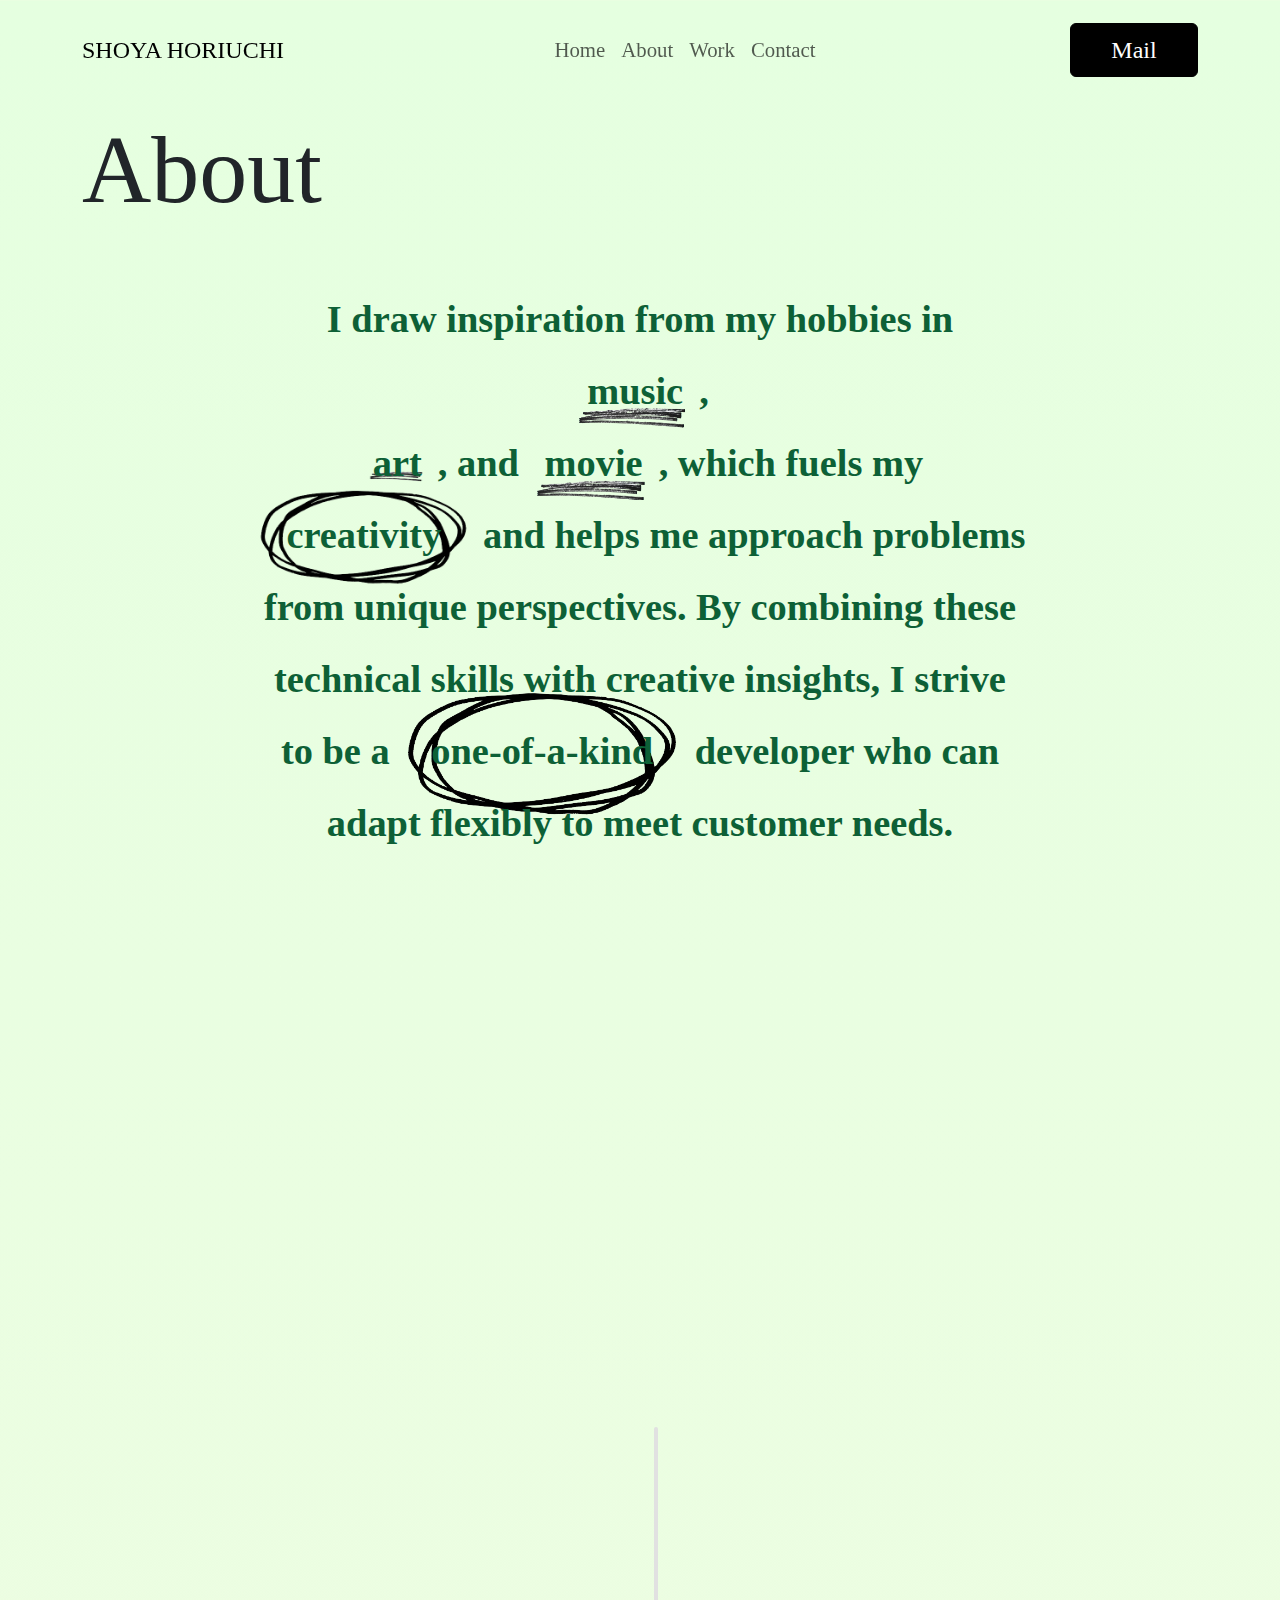
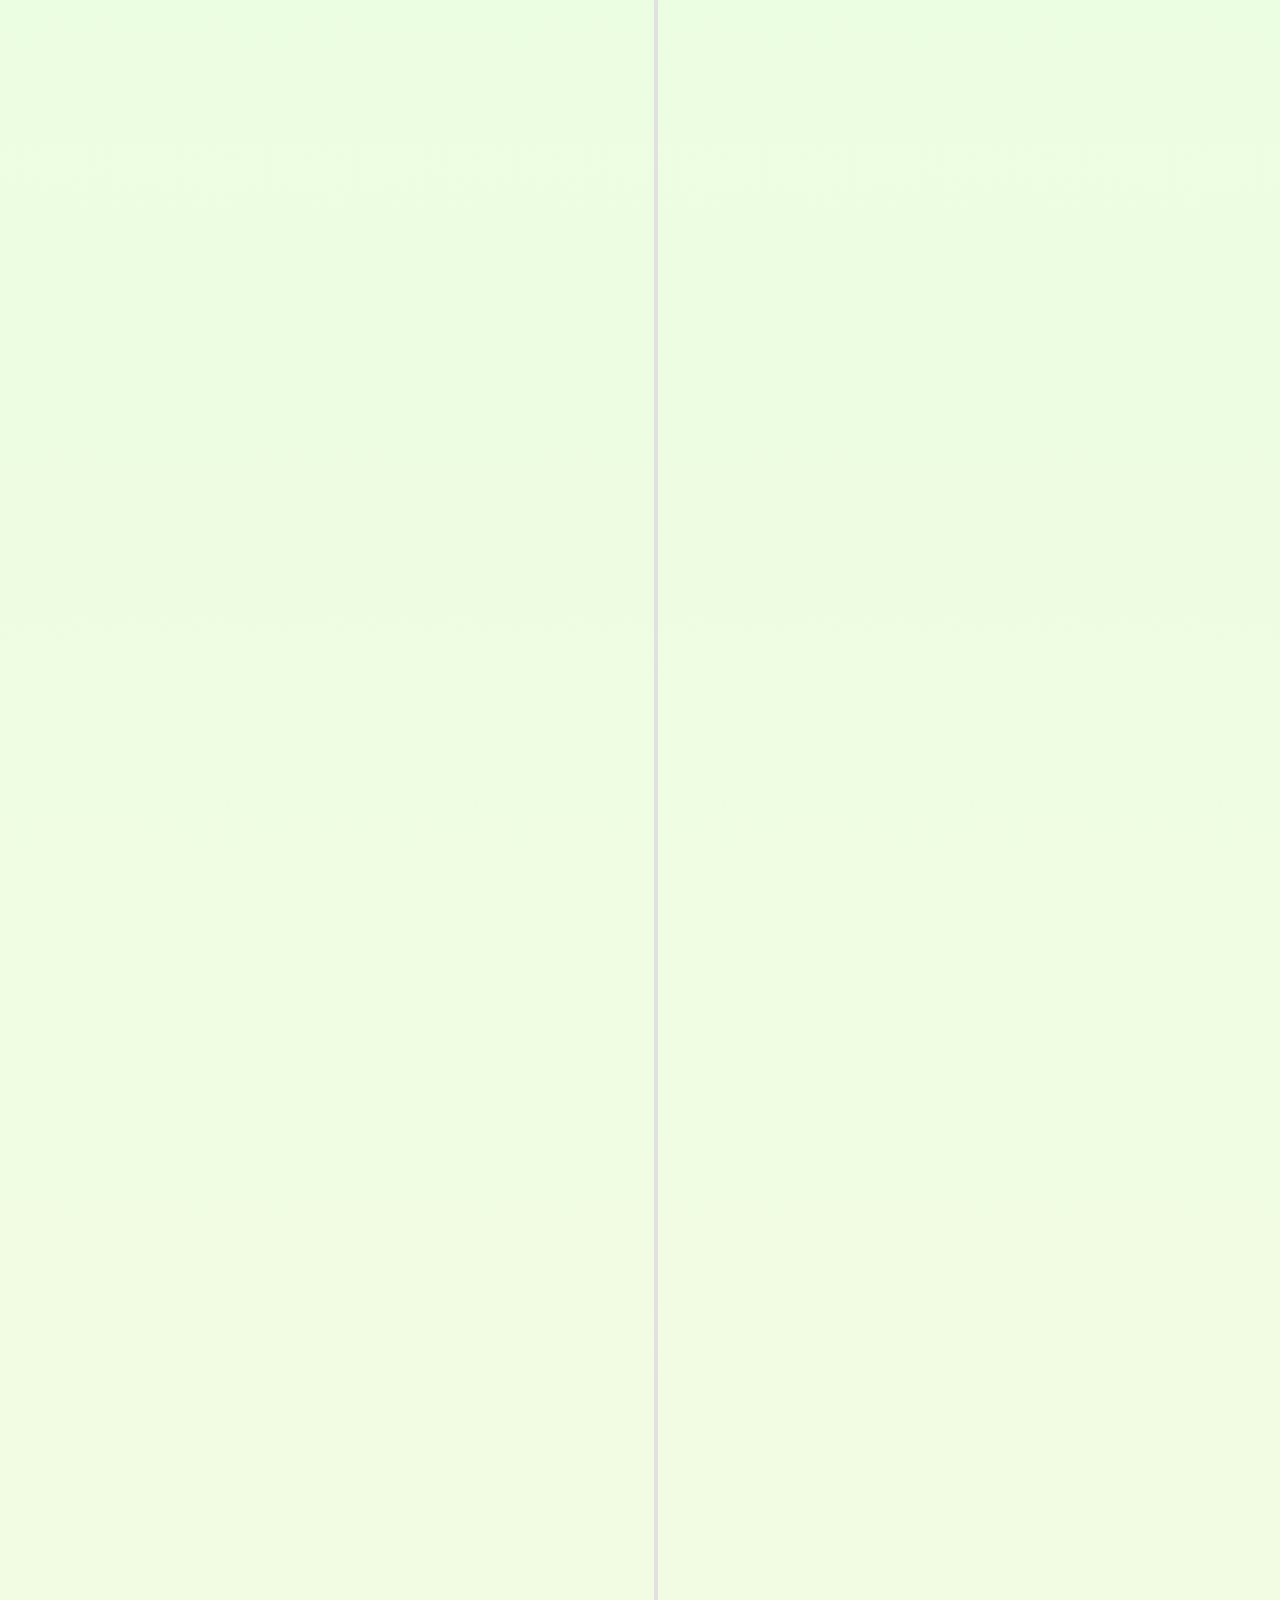
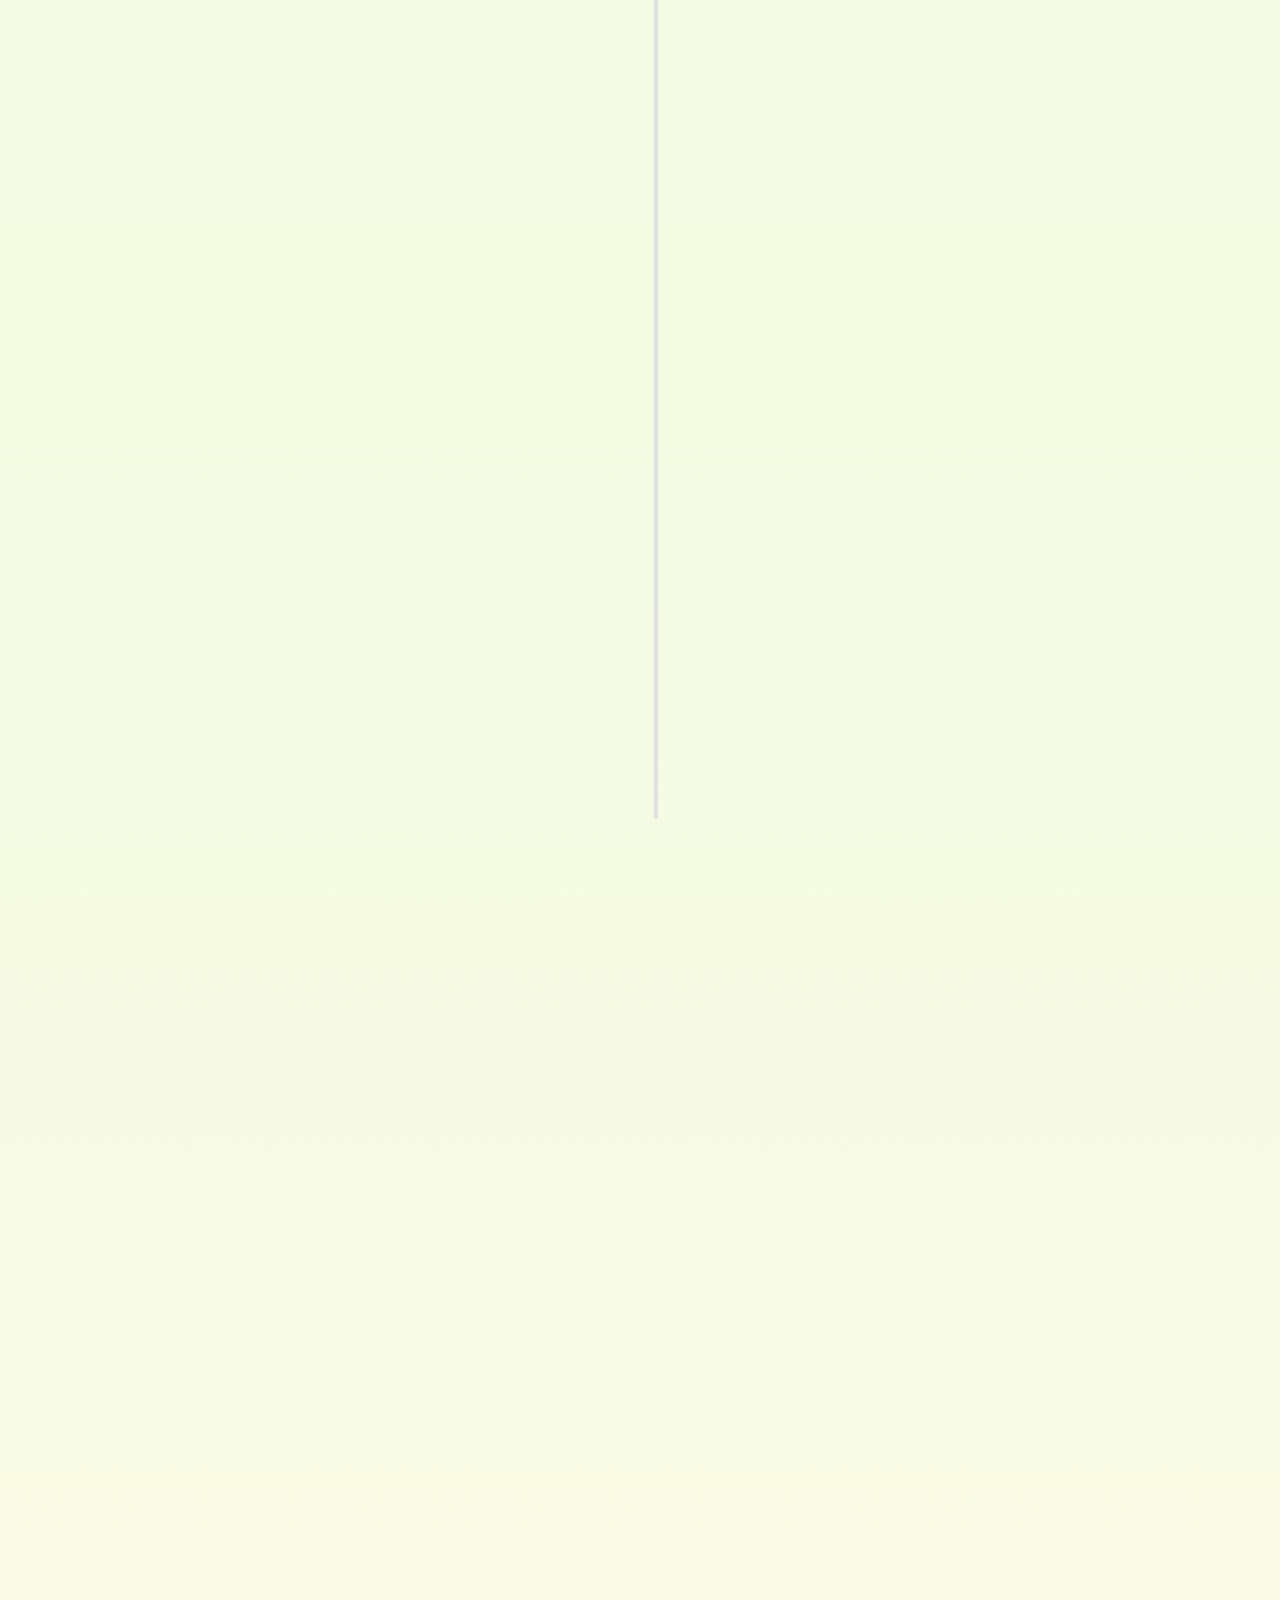
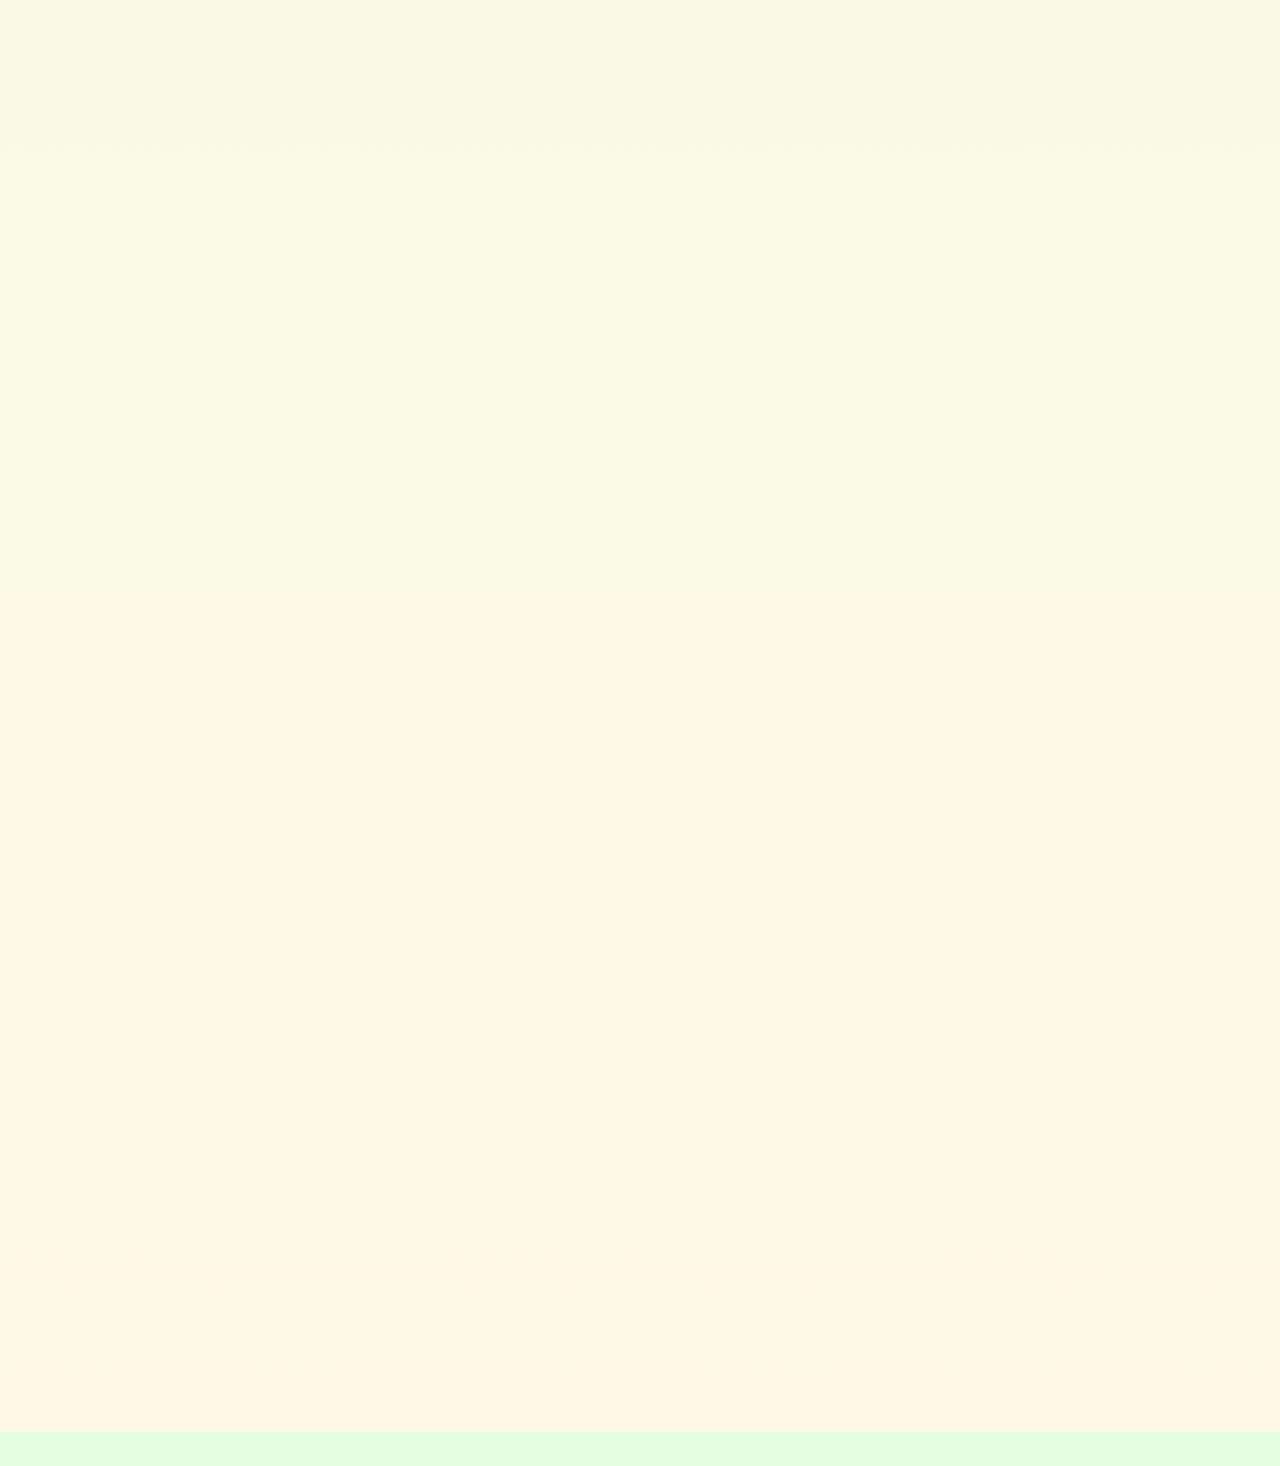
==== pages/about.html @ 27efeccb "Initial Commit" ====
<!DOCTYPE html>
<html lang="en">
  <head>
    <meta charset="UTF-8" />
    <meta
      name="viewport"
      content="width=device-width, initial-scale=1, shrink-to-fit=no"
    />
    <title>About Me - Portfolio</title>
    <!-- Bootstrap CSS -->
    <link
      rel="stylesheet"
      href="https://cdn.jsdelivr.net/npm/bootstrap@5.3.2/dist/css/bootstrap.min.css"
    />
    <link rel="stylesheet" href="../css/about.css" />
  </head>
  <body>
    <header id="header" class="header transparent">
      <nav class="navbar navbar-expand-sm navbar-light">
        <div class="container">
          <a
            class="navbar-brand myname download-btn"
            href="./Assets/RESUME_WEBDEV.pdf"
            download="CV.pdf"
            >SHOYA HORIUCHI</a
          >
          <button
            class="navbar-toggler"
            type="button"
            data-bs-toggle="collapse"
            data-bs-target="#navbarNav"
            aria-controls="navbarNav"
            aria-expanded="false"
            aria-label="Toggle navigation"
          >
            <span class="navbar-toggler-icon"></span>
          </button>
          <div
            class="collapse navbar-collapse justify-content-end text-center"
            id="navbarNav"
          >
            <ul class="navbar-nav mx-auto">
              <li class="nav-item">
                <a class="nav-link" href="../index.html">Home</a>
              </li>
              <li class="nav-item">
                <a class="nav-link" href="#">About</a>
              </li>
              <li class="nav-item">
                <a class="nav-link" href="./work.html">Work</a>
              </li>
              <li class="nav-item">
                <a class="nav-link" href="./contact.html">Contact</a>
              </li>
            </ul>
            <div>
              <a
                href="mailto:diegoshoya2017@gmail.com"
                class="btn btn-outline-dark btn-mail"
                >Mail</a
              >
            </div>
          </div>
        </div>
      </nav>
    </header>

    <main>
      <section class="section1">
        <div class="container">
          <h1 class="align-items-start about-title slide-in-element">About</h1>
          <div class="bio">
            <div class="container">
              <div class="row">
                <div class="col-md-10 offset-md-1">
                  <div
                    class="highlight-text slide-in-element text-center text-sm"
                  >
                    I draw inspiration from my hobbies in
                    <span class="underline5">music</span>,<br />
                    <span class="underline3">art</span>, and
                    <span class="underline5">movie</span>, which fuels my
                    <span class="highlight-circle">creativity</span> and helps
                    me approach problems from unique perspectives. By combining
                    these technical skills with creative insights, I strive to
                    be a
                    <span class="highlight-circle">one-of-a-kind</span>
                    developer who can adapt flexibly to meet customer needs.
                  </div>
                </div>
              </div>
            </div>
          </div>
          <div
            class="profile-img mx-auto d-md-flex align-items-end slide-in-element"
          >
            <img src="../Assets/myphoto.png" alt="Profile Picture" />
            <div class="skill-container">
              <svg
                xmlns="http://www.w3.org/2000/svg"
                viewBox="0 0 384 512"
                width="120"
                height="120"
              >
                <path
                  d="M0 32l34.9 395.8L191.5 480l157.6-52.2L384 32H0zm308.2 127.9H124.4l4.1 49.4h175.6l-13.6 148.4-97.9 27v.3h-1.1l-98.7-27.3-6-75.8h47.7L138 320l53.5 14.5 53.7-14.5 6-62.2H84.3L71.5 112.2h241.1l-4.4 47.7z"
                />
              </svg>
              <svg
                xmlns="http://www.w3.org/2000/svg"
                viewBox="0 0 384 512"
                width="120"
                height="120"
              >
                <path
                  d="M0 32l34.9 395.8L192 480l157.1-52.2L384 32H0zm313.1 80l-4.8 47.3L193 208.6l-.3 .1h111.5l-12.8 146.6-98.2 28.7-98.8-29.2-6.4-73.9h48.9l3.2 38.3 52.6 13.3 54.7-15.4 3.7-61.6-166.3-.5v-.1l-.2 .1-3.6-46.3L193.1 162l6.5-2.7H76.7L70.9 112h242.2z"
                />
              </svg>
              <svg
                xmlns="http://www.w3.org/2000/svg"
                viewBox="0 0 448 512"
                width="120"
                height="120"
              >
                <path
                  d="M0 32v448h448V32H0zm243.8 349.4c0 43.6-25.6 63.5-62.9 63.5-33.7 0-53.2-17.4-63.2-38.5l34.3-20.7c6.6 11.7 12.6 21.6 27.1 21.6 13.8 0 22.6-5.4 22.6-26.5V237.7h42.1v143.7zm99.6 63.5c-39.1 0-64.4-18.6-76.7-43l34.3-19.8c9 14.7 20.8 25.6 41.5 25.6 17.4 0 28.6-8.7 28.6-20.8 0-14.4-11.4-19.5-30.7-28l-10.5-4.5c-30.4-12.9-50.5-29.2-50.5-63.5 0-31.6 24.1-55.6 61.6-55.6 26.8 0 46 9.3 59.8 33.7L368 290c-7.2-12.9-15-18-27.1-18-12.3 0-20.1 7.8-20.1 18 0 12.6 7.8 17.7 25.9 25.6l10.5 4.5c35.8 15.3 55.9 31 55.9 66.2 0 37.8-29.8 58.6-69.7 58.6z"
                />
              </svg>
              <svg
                xmlns="http://www.w3.org/2000/svg"
                viewBox="0 0 640 512"
                width="120"
                height="120"
              >
                <path
                  d="M320 104.5c171.4 0 303.2 72.2 303.2 151.5S491.3 407.5 320 407.5c-171.4 0-303.2-72.2-303.2-151.5S148.7 104.5 320 104.5m0-16.8C143.3 87.7 0 163 0 256s143.3 168.3 320 168.3S640 349 640 256 496.7 87.7 320 87.7zM218.2 242.5c-7.9 40.5-35.8 36.3-70.1 36.3l13.7-70.6c38 0 63.8-4.1 56.4 34.3zM97.4 350.3h36.7l8.7-44.8c41.1 0 66.6 3 90.2-19.1 26.1-24 32.9-66.7 14.3-88.1-9.7-11.2-25.3-16.7-46.5-16.7h-70.7L97.4 350.3zm185.7-213.6h36.5l-8.7 44.8c31.5 0 60.7-2.3 74.8 10.7 14.8 13.6 7.7 31-8.3 113.1h-37c15.4-79.4 18.3-86 12.7-92-5.4-5.8-17.7-4.6-47.4-4.6l-18.8 96.6h-36.5l32.7-168.6zM505 242.5c-8 41.1-36.7 36.3-70.1 36.3l13.7-70.6c38.2 0 63.8-4.1 56.4 34.3zM384.2 350.3H421l8.7-44.8c43.2 0 67.1 2.5 90.2-19.1 26.1-24 32.9-66.7 14.3-88.1-9.7-11.2-25.3-16.7-46.5-16.7H417l-32.8 168.7z"
                />
              </svg>
              <svg
                xmlns="http://www.w3.org/2000/svg"
                viewBox="0 0 448 512"
                width="120"
                height="120"
              >
                <path
                  d="M439.8 200.5c-7.7-30.9-22.3-54.2-53.4-54.2h-40.1v47.4c0 36.8-31.2 67.8-66.8 67.8H172.7c-29.2 0-53.4 25-53.4 54.3v101.8c0 29 25.2 46 53.4 54.3 33.8 9.9 66.3 11.7 106.8 0 26.9-7.8 53.4-23.5 53.4-54.3v-40.7H226.2v-13.6h160.2c31.1 0 42.6-21.7 53.4-54.2 11.2-33.5 10.7-65.7 0-108.6zM286.2 404c11.1 0 20.1 9.1 20.1 20.3 0 11.3-9 20.4-20.1 20.4-11 0-20.1-9.2-20.1-20.4 .1-11.3 9.1-20.3 20.1-20.3zM167.8 248.1h106.8c29.7 0 53.4-24.5 53.4-54.3V91.9c0-29-24.4-50.7-53.4-55.6-35.8-5.9-74.7-5.6-106.8 .1-45.2 8-53.4 24.7-53.4 55.6v40.7h106.9v13.6h-147c-31.1 0-58.3 18.7-66.8 54.2-9.8 40.7-10.2 66.1 0 108.6 7.6 31.6 25.7 54.2 56.8 54.2H101v-48.8c0-35.3 30.5-66.4 66.8-66.4zm-6.7-142.6c-11.1 0-20.1-9.1-20.1-20.3 .1-11.3 9-20.4 20.1-20.4 11 0 20.1 9.2 20.1 20.4s-9 20.3-20.1 20.3z"
                />
              </svg>
              <svg
                xmlns="http://www.w3.org/2000/svg"
                viewBox="0 0 512 512"
                width="120"
                height="120"
              >
                <path
                  d="M418.2 177.2c-5.4-1.8-10.8-3.5-16.2-5.1 .9-3.7 1.7-7.4 2.5-11.1 12.3-59.6 4.2-107.5-23.1-123.3-26.3-15.1-69.2 .6-112.6 38.4-4.3 3.7-8.5 7.6-12.5 11.5-2.7-2.6-5.5-5.2-8.3-7.7-45.5-40.4-91.1-57.4-118.4-41.5-26.2 15.2-34 60.3-23 116.7 1.1 5.6 2.3 11.1 3.7 16.7-6.4 1.8-12.7 3.8-18.6 5.9C38.3 196.2 0 225.4 0 255.6c0 31.2 40.8 62.5 96.3 81.5 4.5 1.5 9 3 13.6 4.3-1.5 6-2.8 11.9-4 18-10.5 55.5-2.3 99.5 23.9 114.6 27 15.6 72.4-.4 116.6-39.1 3.5-3.1 7-6.3 10.5-9.7 4.4 4.3 9 8.4 13.6 12.4 42.8 36.8 85.1 51.7 111.2 36.6 27-15.6 35.8-62.9 24.4-120.5-.9-4.4-1.9-8.9-3-13.5 3.2-.9 6.3-1.9 9.4-2.9 57.7-19.1 99.5-50 99.5-81.7 0-30.3-39.4-59.7-93.8-78.4zM282.9 92.3c37.2-32.4 71.9-45.1 87.7-36 16.9 9.7 23.4 48.9 12.8 100.4-.7 3.4-1.4 6.7-2.3 10-22.2-5-44.7-8.6-67.3-10.6-13-18.6-27.2-36.4-42.6-53.1 3.9-3.7 7.7-7.2 11.7-10.7zM167.2 307.5c5.1 8.7 10.3 17.4 15.8 25.9-15.6-1.7-31.1-4.2-46.4-7.5 4.4-14.4 9.9-29.3 16.3-44.5 4.6 8.8 9.3 17.5 14.3 26.1zm-30.3-120.3c14.4-3.2 29.7-5.8 45.6-7.8-5.3 8.3-10.5 16.8-15.4 25.4-4.9 8.5-9.7 17.2-14.2 26-6.3-14.9-11.6-29.5-16-43.6zm27.4 68.9c6.6-13.8 13.8-27.3 21.4-40.6s15.8-26.2 24.4-38.9c15-1.1 30.3-1.7 45.9-1.7s31 .6 45.9 1.7c8.5 12.6 16.6 25.5 24.3 38.7s14.9 26.7 21.7 40.4c-6.7 13.8-13.9 27.4-21.6 40.8-7.6 13.3-15.7 26.2-24.2 39-14.9 1.1-30.4 1.6-46.1 1.6s-30.9-.5-45.6-1.4c-8.7-12.7-16.9-25.7-24.6-39s-14.8-26.8-21.5-40.6zm180.6 51.2c5.1-8.8 9.9-17.7 14.6-26.7 6.4 14.5 12 29.2 16.9 44.3-15.5 3.5-31.2 6.2-47 8 5.4-8.4 10.5-17 15.5-25.6zm14.4-76.5c-4.7-8.8-9.5-17.6-14.5-26.2-4.9-8.5-10-16.9-15.3-25.2 16.1 2 31.5 4.7 45.9 8-4.6 14.8-10 29.2-16.1 43.4zM256.2 118.3c10.5 11.4 20.4 23.4 29.6 35.8-19.8-.9-39.7-.9-59.5 0 9.8-12.9 19.9-24.9 29.9-35.8zM140.2 57c16.8-9.8 54.1 4.2 93.4 39 2.5 2.2 5 4.6 7.6 7-15.5 16.7-29.8 34.5-42.9 53.1-22.6 2-45 5.5-67.2 10.4-1.3-5.1-2.4-10.3-3.5-15.5-9.4-48.4-3.2-84.9 12.6-94zm-24.5 263.6c-4.2-1.2-8.3-2.5-12.4-3.9-21.3-6.7-45.5-17.3-63-31.2-10.1-7-16.9-17.8-18.8-29.9 0-18.3 31.6-41.7 77.2-57.6 5.7-2 11.5-3.8 17.3-5.5 6.8 21.7 15 43 24.5 63.6-9.6 20.9-17.9 42.5-24.8 64.5zm116.6 98c-16.5 15.1-35.6 27.1-56.4 35.3-11.1 5.3-23.9 5.8-35.3 1.3-15.9-9.2-22.5-44.5-13.5-92 1.1-5.6 2.3-11.2 3.7-16.7 22.4 4.8 45 8.1 67.9 9.8 13.2 18.7 27.7 36.6 43.2 53.4-3.2 3.1-6.4 6.1-9.6 8.9zm24.5-24.3c-10.2-11-20.4-23.2-30.3-36.3 9.6 .4 19.5 .6 29.5 .6 10.3 0 20.4-.2 30.4-.7-9.2 12.7-19.1 24.8-29.6 36.4zm130.7 30c-.9 12.2-6.9 23.6-16.5 31.3-15.9 9.2-49.8-2.8-86.4-34.2-4.2-3.6-8.4-7.5-12.7-11.5 15.3-16.9 29.4-34.8 42.2-53.6 22.9-1.9 45.7-5.4 68.2-10.5 1 4.1 1.9 8.2 2.7 12.2 4.9 21.6 5.7 44.1 2.5 66.3zm18.2-107.5c-2.8 .9-5.6 1.8-8.5 2.6-7-21.8-15.6-43.1-25.5-63.8 9.6-20.4 17.7-41.4 24.5-62.9 5.2 1.5 10.2 3.1 15 4.7 46.6 16 79.3 39.8 79.3 58 0 19.6-34.9 44.9-84.8 61.4zm-149.7-15c25.3 0 45.8-20.5 45.8-45.8s-20.5-45.8-45.8-45.8c-25.3 0-45.8 20.5-45.8 45.8s20.5 45.8 45.8 45.8z"
                />
              </svg>
              <svg
                xmlns="http://www.w3.org/2000/svg"
                viewBox="0 0 448 512"
                width="120"
                height="120"
              >
                <path
                  d="M448 156.1c0-4.5-.1-9-.2-13.5a196.3 196.3 0 0 0 -2.6-29.4 99.6 99.6 0 0 0 -9.2-28A94.1 94.1 0 0 0 394.8 44a99.2 99.2 0 0 0 -28-9.2 195 195 0 0 0 -29.4-2.6c-4.5-.1-9-.2-13.5-.2H124.1c-4.5 0-9 .1-13.5 .2-2.5 .1-4.9 .2-7.4 .3a171.7 171.7 0 0 0 -22.1 2.3 103.1 103.1 0 0 0 -21.2 6.1q-3.5 1.5-6.8 3.1a94.7 94.7 0 0 0 -18.4 12.3c-1.9 1.6-3.7 3.3-5.4 5A93.9 93.9 0 0 0 12 85.2a99.5 99.5 0 0 0 -9.2 28 196.3 196.3 0 0 0 -2.5 29.4c-.1 4.5-.2 9-.2 13.5v199.8c0 4.5 .1 9 .2 13.5a196.1 196.1 0 0 0 2.6 29.4 99.3 99.3 0 0 0 9.2 28A94.3 94.3 0 0 0 53.2 468a99.5 99.5 0 0 0 28 9.2 195 195 0 0 0 29.4 2.6c4.5 .1 9 .2 13.5 .2H323.9c4.5 0 9-.1 13.5-.2a196.6 196.6 0 0 0 29.4-2.6 99.6 99.6 0 0 0 28-9.2A94.2 94.2 0 0 0 436 426.8a99.3 99.3 0 0 0 9.2-28 194.8 194.8 0 0 0 2.6-29.4c.1-4.5 .2-9 .2-13.5V172.1c0-5.4 0-10.7 0-16.1zm-69.9 241c-20-38.9-57.2-29.3-76.3-19.5-1.7 1-3.5 2-5.3 3l-.4 .3c-39.5 21-92.5 22.5-145.9-.4A234.6 234.6 0 0 1 45 290.1a230.6 230.6 0 0 0 39.2 23.4c56.4 26.4 113 24.5 153 0-57-43.9-104.6-101-141.1-147.2a197.1 197.1 0 0 1 -18.8-25.9c43.7 40 112.7 90.2 137.5 104.1-52.6-55.5-98.9-123.9-96.7-121.7 82.8 83.4 159.2 130.6 159.2 130.6 2.9 1.6 5 2.9 6.7 4a127.4 127.4 0 0 0 4.2-12.5c13.2-48.3-1.7-103.6-35.3-149.2C329.6 141.8 375 229.3 356.4 303.4c-.4 1.7-1 3.4-1.4 5.1 38.5 47.4 28 98.2 23.1 88.6z"
                />
              </svg>
            </div>
          </div>
        </div>
      </section>

      <section class="section2">
        <h2 class="slide-in-element">HISTORY</h2>
        <ul>
          <li style="--accent-color: #41516c" class="slide-in-element">
            <div class="date">2002</div>
            <div class="title">Born</div>
            <div class="descr">Born in Singapore.</div>
            <img
              src="../Assets/timeline-merlion.jpg"
              alt="Photo"
              class="img-fluid"
            />
          </li>
          <li style="--accent-color: #fbca3e" class="slide-in-element">
            <div class="date">2004</div>
            <div class="title">Move to the US</div>
            <div class="descr">
              Moved to Michigan, USA due to my father's job transfer. I was very
              young at the time, so I don't remember much!
            </div>
            <img
              src="../Assets/timeline-america.jpg"
              alt="Photo"
              class="img-fluid"
            />
          </li>
          <li style="--accent-color: #e24a68" class="slide-in-element">
            <div class="date">2005</div>
            <div class="title">Move to Japan</div>
            <div class="descr">
              Moved to Kanagawa Prefecture, Fujisawa City, Japan, which became
              my new home. immersing myself in Japanese culture and education.
            </div>
            <img
              src="../Assets/timeline-fujisawa.jpg"
              alt="Photo"
              class="img-fluid"
            />
          </li>
          <li style="--accent-color: #1b5f8c" class="slide-in-element">
            <div class="date">2021</div>
            <div class="title">Enroll at University</div>
            <div class="descr">
              Enrolled at Tokai University, Faculty of Engineering, Department
              of Mechanical Engineering.
            </div>
            <img
              src="../Assets/timeline-study.jpg"
              alt="Photo"
              class="img-fluid"
            />
          </li>
          <li style="--accent-color: #4cadad" class="slide-in-element">
            <div class="date">2024</div>
            <div class="title">Study abroad in Canada</div>
            <div class="descr">
              Enrolled at Tamwood College in Vancouver, participating in a co-op
              program focused on web development.
            </div>
            <img
              src="../Assets/timeline-vancouver.jpg"
              alt="Photo"
              class="img-fluid"
            />
          </li>
          <li style="--accent-color: #e24a68" class="slide-in-element">
            <div class="date">Now</div>
            <div class="title">Looking for internship or job</div>
            <div class="descr">
              Currently seeking opportunities in web development-related
              internships or jobs. Also open to volunteer positions. <br />
              <span class="bold">Please contact me!</span>
            </div>
            <img
              src="../Assets/timeline-profile.webp"
              alt="Photo"
              class="img-fluid"
              id="timeline-profile"
            />
          </li>
        </ul>
      </section>
      <section class="section3">
        <div class="container">
          <div class="row">
            <div class="col-md-10 offset-md-1">
              <div
                class="highlight-text slide-in-element text-center text-sm history-text"
              >
                Since childhood, I've been deeply passionate about creativity,
                which was sparked by my father's career as a mechanical
                engineer. This early influence inspired me to pursue mechanical
                engineering in university, aspiring to follow in his footsteps.
              </div>
              <br />
              <br />
              <div
                class="highlight-text slide-in-element text-center text-sm history-text"
              >
                However, as I immersed myself in the field, I gradually realized
                its intricate and time-consuming nature. Seeking a more hands-on
                and immediately gratifying creative outlet, I discovered Swift,
                a language for iOS application development. Learning Swift
                allowed me to explore the logical thinking and endless creative
                possibilities that programming offers.
              </div>
              <br />
              <br />
              <div
                class="highlight-text slide-in-element text-center text-sm history-text"
              >
                Driven by my desire to deepen my programming skills from the
                ground up and to pursue my longstanding interest in English, I
                made the decision to study and gain practical experience in
                Canada. This educational journey provided me with the
                opportunity to delve deeper into programming and broaden my
                creative horizons.
              </div>
            </div>
          </div>
        </div>
      </section>
      <section class="section4 hobby-section">
        <div class="photo-container">
          <div class="large-photo slide-in-element">
            <img src="" alt="Large Hobby Photo" class="large-img" />
            <div class="caption large-caption">Large Hobby Photo Caption</div>
          </div>
          <div class="small-photo slide-in-element">
            <img src="" alt="Small Hobby Photo" class="small-img" />
            <div class="caption small-caption">Small Hobby Photo Caption</div>
          </div>
        </div>
      </section>

      <br /><br /><br />
    </main>

    <footer>
      <div class="container slide-in-element">
        <div class="row align-items-start">
          <div class="col-12 col-md-6 footer-brand copy-container">
            <span>&copy; 2024 Shoya Horiuchi</span>
            <span>&#x2022;</span>
            <span>Portfolio</span>
            <span class="vertical-line"></span>
          </div>
          <div class="col-6 col-md-2 d-flex flex-column">
            <div class="footer-title">Elsewhere</div>
            <ul class="footer-links">
              <li>
                <a href="https://www.instagram.com/sh02__nmi/" class="u-line"
                  >Instagram</a
                >
              </li>
              <li>
                <a href="https://github.com/meso1007" class="u-line">Github</a>
              </li>
              <li>
                <a
                  href="./Assets/RESUME_WEBDEV.pdf"
                  download="CV.pdf"
                  class="download-btn u-line"
                  >CV</a
                >
              </li>
              <li>
                <a
                  href="https://www.linkedin.com/in/shoya-horiuchi-83b785278/"
                  class="u-line"
                  >LinkedIn</a
                >
              </li>
            </ul>
          </div>
          <div class="col-6 col-md-4 d-flex flex-column">
            <div class="footer-title bold">Contact</div>
            <ul class="footer-links">
              <li><a href="#" class="u-line">Message</a></li>
            </ul>
          </div>
        </div>
        <div class="email-container text-center">
          <hr class="my-3" />
          <p class="email-msg">
            I await <span class="highlight-text">Your Contact</span>
          </p>
          <p>
            <a class="u-line" href="mailto:diegoshoya@gmail.com"
              >diegoshoya2017@gmail.com</a
            >
          </p>
        </div>
      </div>
    </footer>

    <!-- Bootstrap JavaScript Libraries -->
    <script src="https://code.jquery.com/jquery-3.6.4.min.js"></script>
    <script
      src="https://cdn.jsdelivr.net/npm/@popperjs/core@2.11.8/dist/umd/popper.min.js"
      integrity="sha384-I7E8VVD/ismYTF4hNIPjVp/Zjvgyol6VFvRkX/vR+Vc4jQkC+hVqc2pM8ODewa9r"
      crossorigin="anonymous"
    ></script>
    <script
      src="https://cdn.jsdelivr.net/npm/bootstrap@5.3.2/dist/js/bootstrap.bundle.min.js"
      integrity="sha384-C6RzsynM9kWDrMNeT87bh95OGNyZPhcTNXj1NW7RuBCsyN/o0jlpcV8Qyq46cDfL"
      crossorigin="anonymous"
    ></script>
    <script src="../script.js"></script>
    <script src="../javascript/about.js"></script>
  </body>
</html>
---- css/about.css ----
@import url("https://fonts.googleapis.com/css2?family=Poppins:wght@300;500;700&display=swap");

* {
    margin: 0;
    padding: 0;
    box-sizing: border-box;
}

html {
    font-family: 'Cormorant Infant', serif, sans-serif;
    font-size: 16px;
    --bg-color3: #28b8fb;
    --bg-color: #00b259;
    --bg-color4: #e5ffe0;
    --bg-color2: #FFF9E6;
    --white-color: #fff;
    --dark-color: #050505;
    --bright-color: #DAA520;
    --font-color: #0d6036
}

body,html {
    font-family: "Cormorant Infant", serif, sans-serif;
    margin: 0;
    padding: 0;   
}


.btn-mail {
    font-size: 1.5rem;
    background-color: #000000; /* 黒の背景色 */
    border-color: #000000; /* 黒のボーダーカラー */
    width: 8rem; 
    padding: 0.5rem 1rem; /* パディングを調整 */
    color: var(--white-color)
}

.header {
    position: fixed;
    top: 0;
    left: 0;
    width: 100%;
    z-index: 1000;
    padding-top: 15px; /* 上部のパディングを追加 */
    padding-bottom: 15px; /* 下部のパディングを追加 */
    transition: background-color 0.3s ease-in-out;
}

.header.transparent {
    background-color: transparent; /* 透明な背景 */
    box-shadow: none; /* 影を除去 */
}

.header.white-bg {
    background-color: #ffffff; /* 白い背景 */
    box-shadow: 0 2px 4px rgba(0, 0, 0, 0.1); /* 影を追加 */
}

.navbar-nav{
    display: flex;
}

.navbar-nav .nav-link {
    font-size: 1.3rem;
}

.myname {
    position: relative;
    font-size: 1.5rem;
    text-decoration: none; /* Remove default underline */
    transition: text-decoration 0.3s ease; /* Smooth transition for underline */
}

.myname::after {
    content: '';
    position: absolute;
    bottom: 10px;
    left: 0;
    width: 0; 
    height: 2px;
    background-color: var(--dark-color);
    transition: width 0.3s ease-in-out;
    transform: scaleX(0); 
    transform-origin: left; 
}

.myname:hover::after {
    width: 100%;
    transform: scaleX(1);
}

.navbar-nav .nav-link {
    position: relative;
    text-decoration: none; /* Remove default underline */
    transition: text-decoration 0.3s ease; /* Smooth transition for underline */
}

.navbar-nav .nav-link::after {
    content: '';
    position: absolute;
    bottom: 10px;
    left: 0;
    width: 0; 
    height: 2px;
    background-color: var(--dark-color);
    transition: width 0.3s ease-in-out;
    transform: scaleX(0); 
    transform-origin: left; 
}

.navbar-nav .nav-link:hover::after {
    width: 100%;
    transform: scaleX(1);
}
/* Main section styles */
.fade-in-element {
    opacity: 0;
    transform: translateY(20px);
    transition: opacity 2s ease-out, transform 1s ease-out;
    visibility: hidden;
}

.fade-in-element.visible {
    opacity: 1;
    transform: translateY(0);
    visibility: visible;
}

.slide-in-element {
  opacity: 0;
  transform: translateY(50px);
  transition: opacity 1s ease-out, transform 3s ease-out;
}

.slide-in-visible {
opacity: 1;
transform: translateY(0);
}



/* main */
body {
    background: linear-gradient(to bottom, var(--bg-color4), var(--bg-color2));
    display: flex;
    flex-direction: column;
}

.section1 {
    height: 110dvh;
    padding: 7rem 1rem;
    font-size: 2.5rem;
    position: relative;
}

.bio {
  line-height: 4.5rem;
    color: var(--font-color);
    font-weight: 600;
    padding: 0 5rem;
}

/* section2 */
.section2 {
    font-size: 2rem;
    display: grid;
    align-content: center;
    gap: 2rem;
    padding: 2rem;
    padding-top: 15%;
}

.about-content {
    padding: 50px 0;
    text-align: center;
  }

  .about-title{
    padding: 0;
    font-size: 6rem;
    /* padding-left: 5vw; */
    padding-bottom: 3rem;
  }

.profile-img img {
    text-align: center;
    border-radius: 50%;
    width: 18rem;
    height: auto;
    object-fit: cover;
    border: 4px solid #fff;
    box-shadow: 0 0 10px rgba(0, 0, 0, 0.1);
    z-index: 3; 
}

.highlight-circle {
    padding: 3rem 2rem;
    background-image: url('../Assets/circle.png'); /* 背景画像のパス */
    background-size: 120% auto; /* 背景画像のサイズを要素に合わせる */
    background-repeat: no-repeat; /* 背景画像の繰り返しを無効化 */
    background-position: center center; /* 背景画像の位置を中央揃え */
}


.underline3 {
    padding: 1rem;
    background-image: url('../Assets/sketched-underline.png');
    background-size: contain; /* 背景画像を要素に合わせる */
    background-repeat: no-repeat;
    background-position: center bottom; /* 背景画像を中央揃え、下部に配置 */
}

.underline5 {
    padding: 1rem;
    background-image: url('../Assets/sketched-underline.png'); /* 背景画像のパス */
    background-size: 130% auto; /* 背景画像のサイズを要素に合わせる */
    background-repeat: no-repeat; /* 背景画像の繰り返しを無効化 */
    background-position: center calc(0% + 14px); 
}

/* Timeline */
.section2 h2 {
  padding: 4rem 0;
  font-size: 4rem;
  /* padding-left: 5vw; */
  }
  
  .section2 ul {
    --col-gap: 2rem;
    --row-gap: 2rem;
    --line-w: 0.25rem;
    display: grid;
    grid-template-columns: var(--line-w) 1fr;
    grid-auto-columns: max-content;
    column-gap: var(--col-gap);
    list-style: none;
    width: min(60rem, 90%);
    margin-inline: auto;
  }
  
  /* line */
  .section2 ul::before {
    content: "";
    grid-column: 1;
    grid-row: 1 / span 20;
    background: rgb(225, 225, 225);
    border-radius: calc(var(--line-w) / 2);
  }
  
  /* columns*/
  
  /* row gaps */
  .section2 ul li:not(:last-child) {
    margin-bottom: var(--row-gap);
  }
  
  /* card */
  .section2 ul li {
    grid-column: 2;
    --inlineP: 1.5rem;
    margin-inline: var(--inlineP);
    grid-row: span 2;
    display: grid;
    grid-template-rows: min-content min-content min-content;
  }
  
  /* date */
  .section2 ul li .date {
    --dateH: 3rem;
    height: var(--dateH);
    margin-inline: calc(var(--inlineP) * -1);
  
    text-align: center;
    background-color: var(--accent-color);
    color: white;
    font-size: 1.25rem;
    font-weight: 700;
  
    display: grid;
    place-content: center;
    position: relative;
  
    border-radius: calc(var(--dateH) / 2) 0 0 calc(var(--dateH) / 2);
  }
  
  /* date flap */
  .section2 ul li .date::before {
    content: "";
    width: var(--inlineP);
    aspect-ratio: 1;
    background: var(--accent-color);
    background-image: linear-gradient(rgba(0, 0, 0, 0.2) 100%, transparent);
    position: absolute;
    top: 100%;
    color: var(--font-color);
    clip-path: polygon(0 0, 100% 0, 0 100%);
    right: 0;
  }
  
  /* circle */
  .section2 ul li .date::after {
    content: "";
    position: absolute;
    width: 2rem;
    aspect-ratio: 1;
    background: var(--bgColor);
    border: 0.3rem solid var(--accent-color);
    border-radius: 50%;
    top: 50%;
  
    transform: translate(50%, -50%);
    right: calc(100% + var(--col-gap) + var(--line-w) / 2);
  }
  
  /* title descr */
  .section2 ul li .title,
  .section2 ul li .descr {
    background: var(--bgColor);
    position: relative;
    padding-inline: 1.5rem;
  }
  .section2 ul li .title {
    overflow: hidden;
    text-align: left;
    padding-block-start: 1.5rem;
    padding-block-end: 1rem;
    font-weight: 700;
    font-size: 2rem;
    text-decoration: underline;
  }
  .section2 ul li .descr {
    text-align: left;
    padding-block-end: 1.5rem;
    font-weight: 300;
  }

  .img-fluid{
    border-radius: 20%; /* 円形にする */
  }

  #timeline-profile{
    overflow: hidden;
    width: 100%; /* コンテナに対して画像の幅を100%に設定 */
    height: 300px; /* 表示する画像の高さを指定 */
    object-fit: cover; /* 画像を切り取り、コンテナにフィットさせる */
  }
  
  /* shadows */
  .section2 ul li .title::before,
  .section2 ul li .descr::before {
    content: "";
    position: absolute;
    width: 90%;
    height: 0.5rem;
    background: rgba(0, 0, 0, 0.5);
    left: 50%;
    border-radius: 50%;
    filter: blur(4px);
    transform: translate(-50%, 50%);
  }
  .section2 ul li .title::before {
    bottom: calc(100% + 0.125rem);
  }
  
  .section2 ul li .descr::before {
    z-index: -1;
    bottom: 0.25rem;
  }
  
  @media (min-width: 40rem) {
    .section2 ul {
      grid-template-columns: 1fr var(--line-w) 1fr;
    }
    .section2 ul::before {
      grid-column: 2;
    }
    .section2 ul li:nth-child(odd) {
      grid-column: 1;
    }
    .section2 ul li:nth-child(even) {
      grid-column: 3;
    }
  
    /* start second card */
    .section2 ul li:nth-child(2) {
      grid-row: 2/4;
    }
  
    .section2 ul li:nth-child(odd) .date::before {
      clip-path: polygon(0 0, 100% 0, 100% 100%);
      left: 0;
    }
  
    .section2 ul li:nth-child(odd) .date::after {
      transform: translate(-50%, -50%);
      left: calc(100% + var(--col-gap) + var(--line-w) / 2);
    }
    .section2 ul li:nth-child(odd) .date {
      border-radius: 0 calc(var(--dateH) / 2) calc(var(--dateH) / 2) 0;
    }
  }
  
  .credits {
    margin-top: 1rem;
    text-align: right;
  }
  .credits a {
    color: var(--font-color);
  }

/* section3 */
.section3 {
    font-weight: bold;
    font-size: 3rem;
    text-align: center;
    padding: 20px;
    position: relative;
    padding-bottom: 10%;
}

.highlight-text {
    color: var(--font-color);
    font-size: 2.4rem;
  }

.highlight {
    cursor: pointer;
    color: #4169E1; /* Elegant purple for highlights */
    text-shadow: 1px 1px 2px rgba(0, 0, 0, 0.1); /* Subtle shadow for depth */
    transition: color 0.3s ease;
}

@keyframes highlight-blink {
    0% {
      color: #4169E1;
    }
    50% {
      color: #DAA520;
    }
    100% {
      color: #4169E1;
    }
  }
  
  .highlight {
    animation: highlight-blink 5s infinite; 
  }

.highlight:hover {
    color: #DAA520; 
    animation:none;
}
.history-text {
    color: #0d6036;
    font-weight: 600;
    font-size: 2rem;
}

/* section4 */
.hobby-section {
    display: flex;
    justify-content: center;
    align-items: center;
    padding: 20px;
  }
  
  .photo-container {
    display: flex;
    height: 400px; /* Adjust this height as needed */
  }
  
  .large-photo, .small-photo {
    display: flex;
    position: relative;
    justify-content: center;
    align-items: center;
    overflow: hidden;
    border-radius: 30px;
  }
  
  .large-photo {
    width: 40vw; /* Large photo width */
    margin-right: 10px;
    overflow: hidden;
    object-fit: cover; 
  }
  
  .small-photo {
    width: 40vw; /* Small photo width */
  }
  
  .large-photo img, .small-photo img {
    height: 100%;
    width: 100%;
    object-fit: cover; /* Ensure the image covers the container */
  }
  
  .large-photo,
  .small-photo {
    display: inline-block;
  }
  
  img {
    display: block;
  }
  
  .caption {
    position: absolute;
    bottom: -50px;
    left: 3%;
    background-color: #ecebe5da;
    color: #0d6036;
    padding: 5px;
    display: block;
    border-radius: 5px;
    transition: bottom 0.5s ease;
  }
  
  .large-photo:hover .large-caption,
  .small-photo:hover .small-caption {
    bottom: 3%;
  }
  
  


/* footer */
footer {
    padding: 0;
    padding-top: 5rem;
    font-size: 1.2rem;
    }
    .footer-title {
    font-weight: 700;
    margin-bottom: 1rem;
    color: var(--bg-color);
    }
    .footer-links {
    list-style: none;
    padding: 0;
    }
    .footer-links li {
    margin-bottom: 0.5rem;
    }
    .footer-links a {
    text-decoration: none;
    color: #343a40;
    transition: color 0.2s;
    }
    
    .footer-brand {
    display: flex;
    align-items: center;
    gap: 1rem;
    }
    
    .copy-container{
    padding-left: 5rem;
    }
    
    .email-container p{
    font-size: 1.6rem;
    }
    
    .email-container a{
    color: var(--dark-color);
    text-decoration: none;
    }textPath
    
    .vertical-line {
    content: "";
    display: inline-block;
    width: 1px;
    height: 20px; /* 縦線の高さを調整 */
    background-color: #343a40; /* 縦線の色 */
    margin: 0 10px; /* 縦線の間隔を調整 */
    }

    .underline {
        /* background-image: url('../Assets/sketched-underline.png');
        background-size: 40%;
        background-repeat: no-repeat;
        background-position: center 42%;
        padding-bottom: 20px;
        margin: 0 20%; */
        display: flex;
        font-size: 2.5rem;
        text-decoration: underline;
    }
  
@media (min-width: 576px) {
    .slider-text {
        font-size: 11rem;
    }
}

@media (min-width: 992px) {
    .slider-text {
        font-size: 11rem;
    }
}
@keyframes slide-in {
    from {
        transform: translateX(100%);
        opacity: 0;
    }
    to {
        transform: translateX(0);
        opacity: 1;
    }
}


@keyframes slide-out {
    from {
        transform: translateX(0);
        opacity: 1;
    }
    to {
        transform: translateX(-100%);
        opacity: 0;
    }
}

.u-line{
    position: relative;
    text-decoration: none;
    transition: text-decoration 0.3s ease;
}

.u-line::after {
    content: '';
    position: absolute;
    bottom: 0px;
    left: 0;
    width: 0; 
    height: 2px;
    background-color: var(--dark-color);
    transition: width 0.3s ease-in-out;
    transform: scaleX(0); 
    transform-origin: left; 
}
    
.u-line:hover::after {
    width: 100%;
    transform: scaleX(1);
}
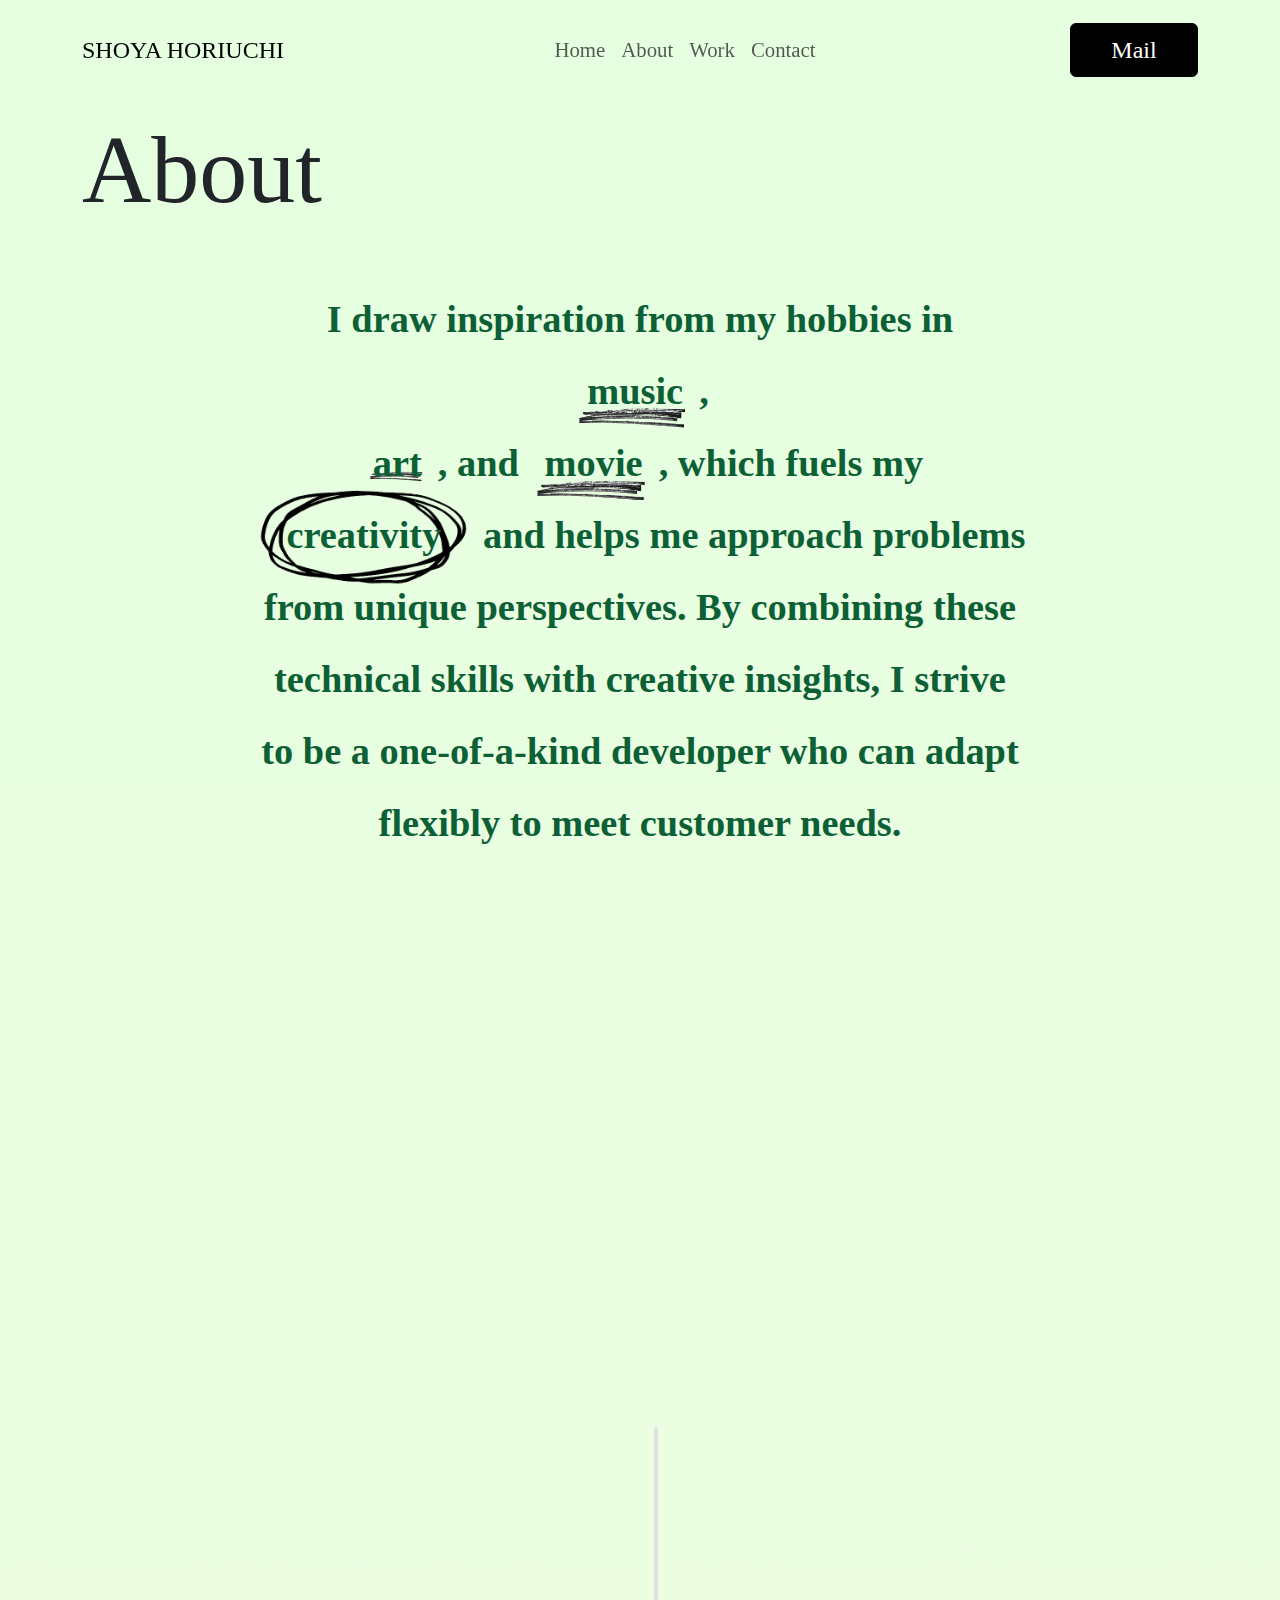
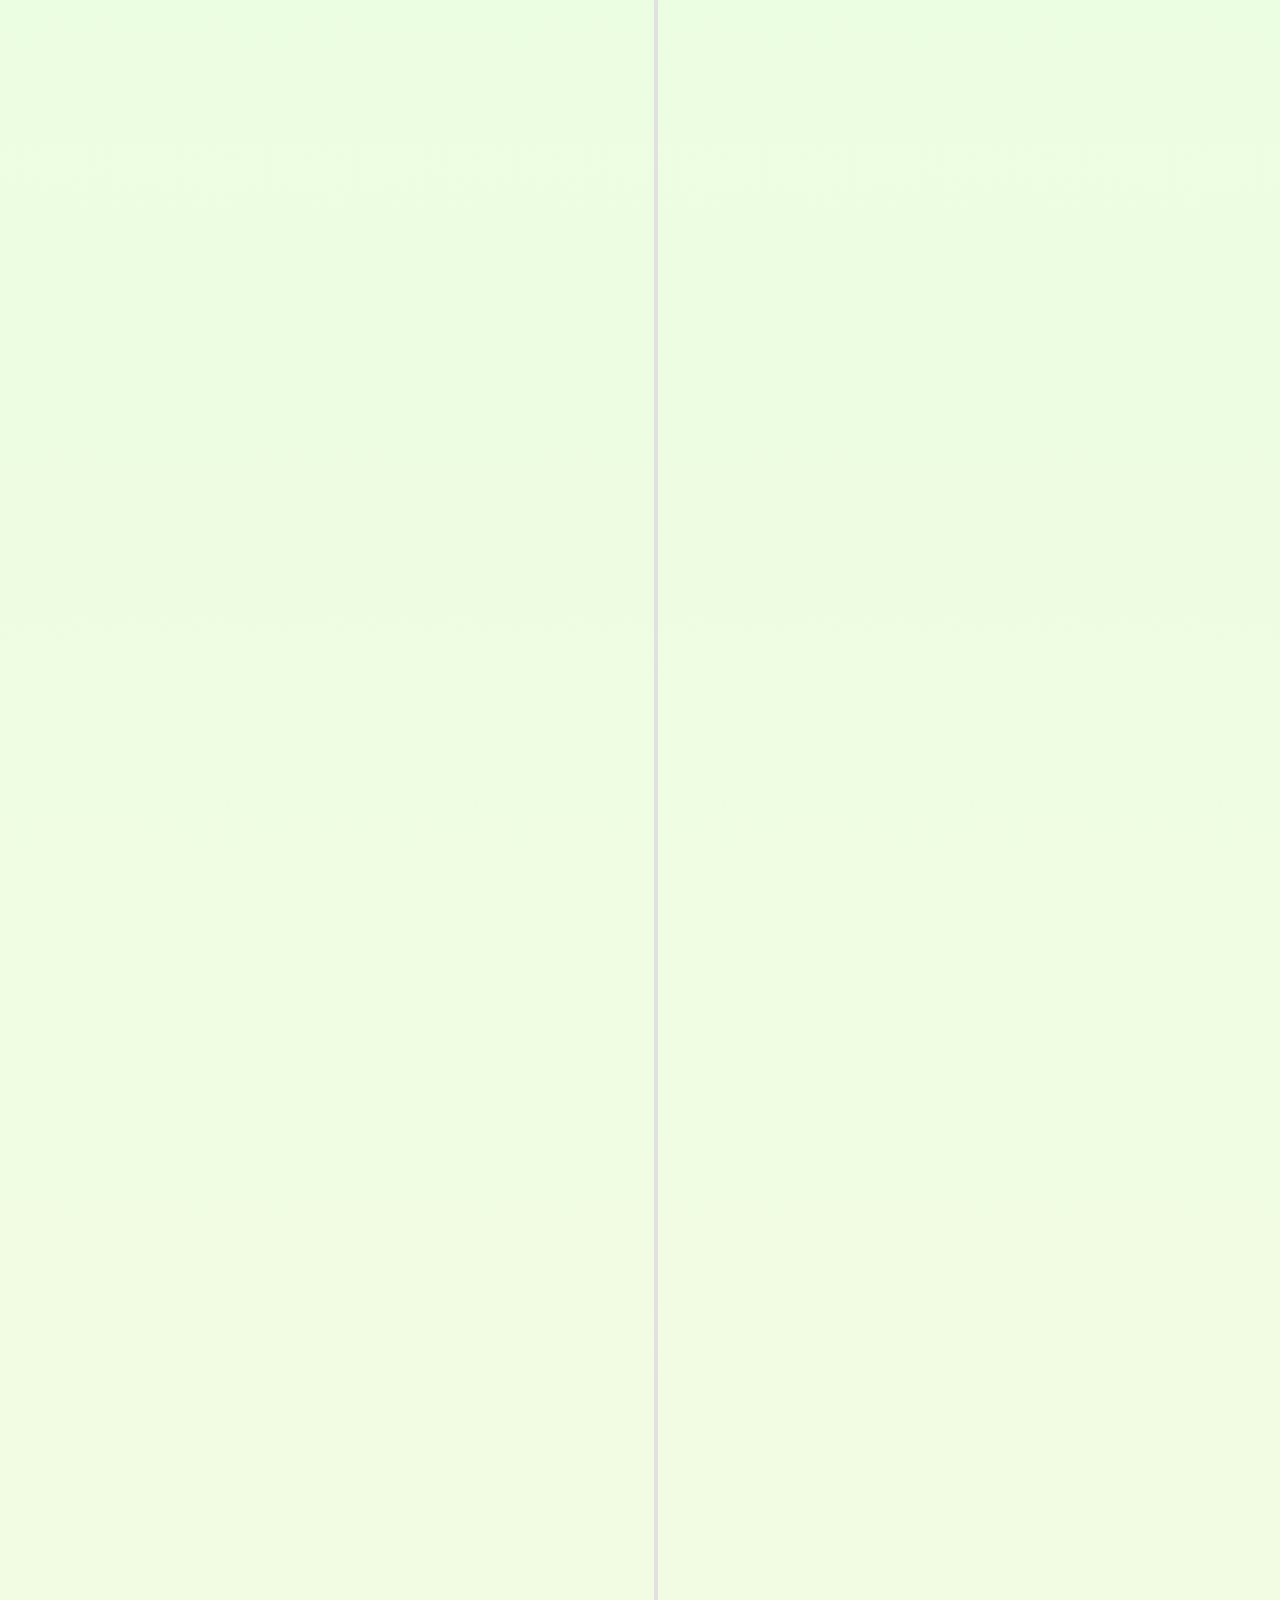
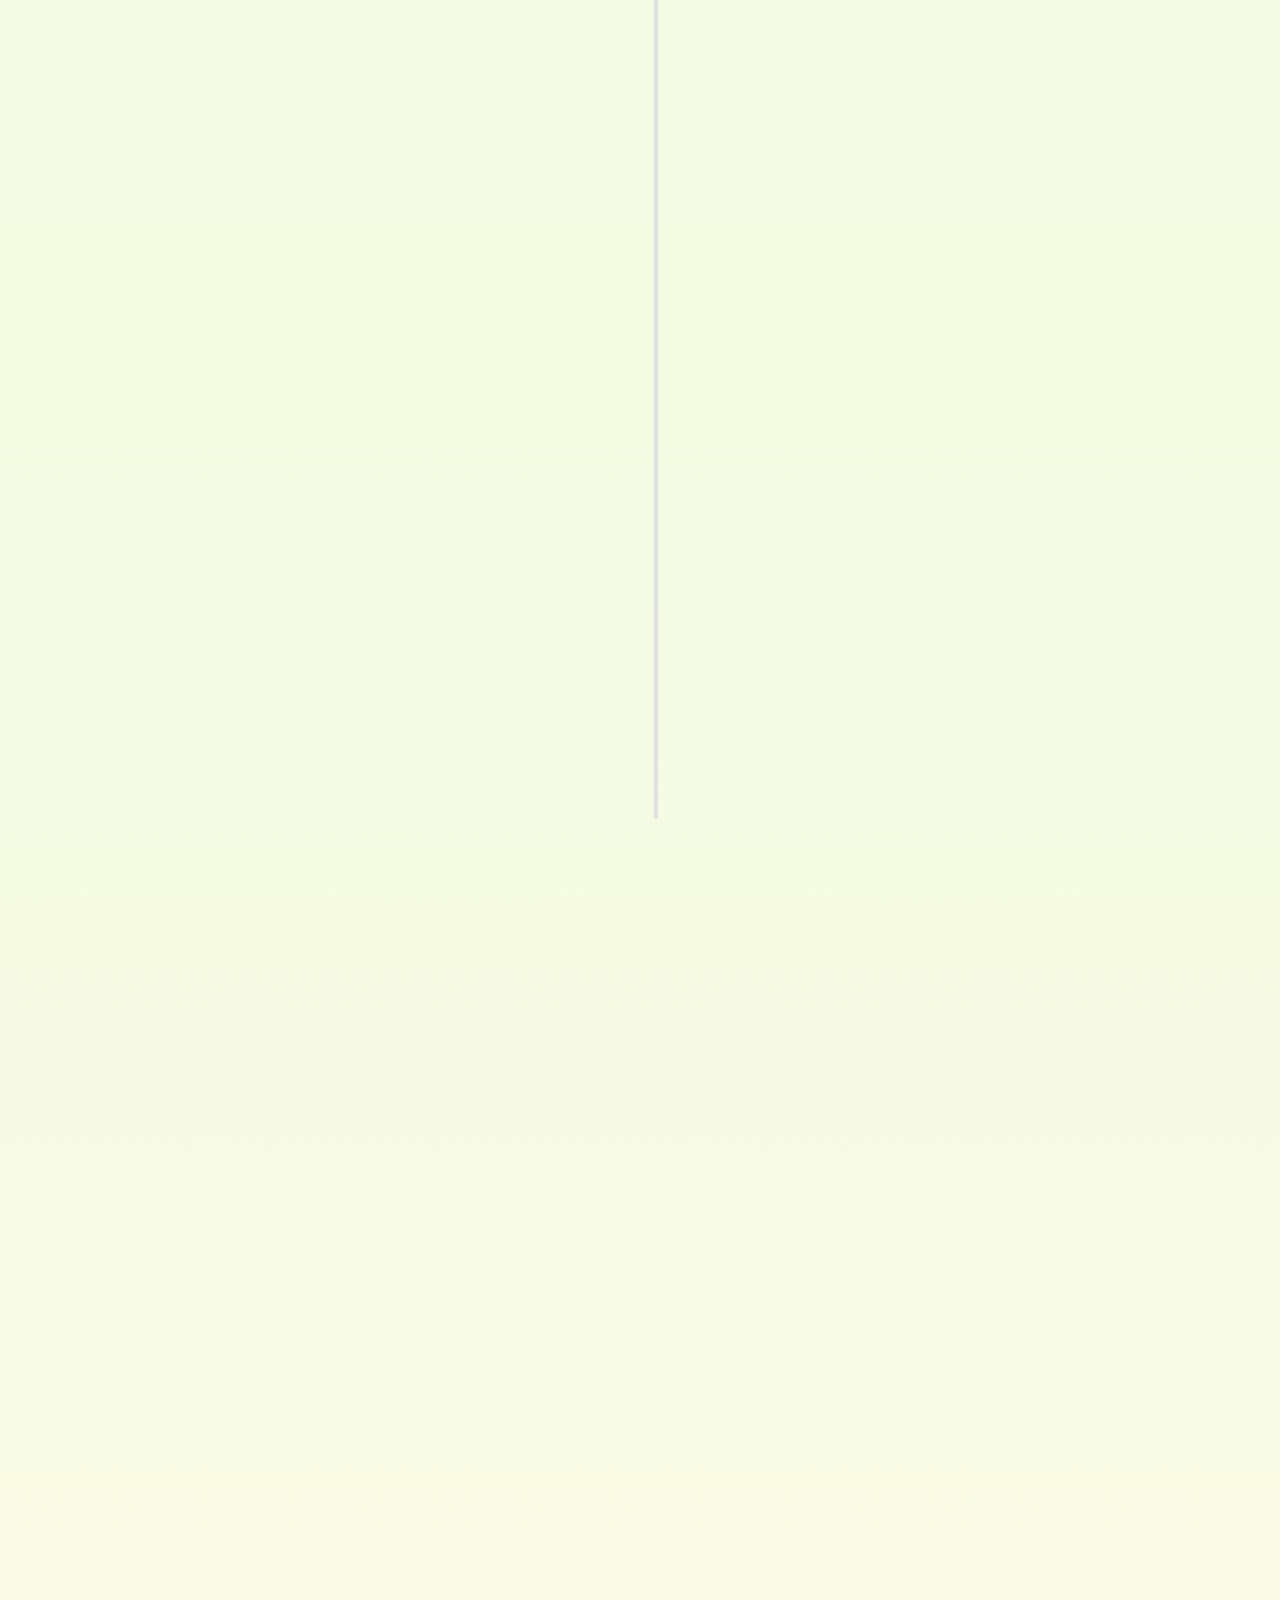
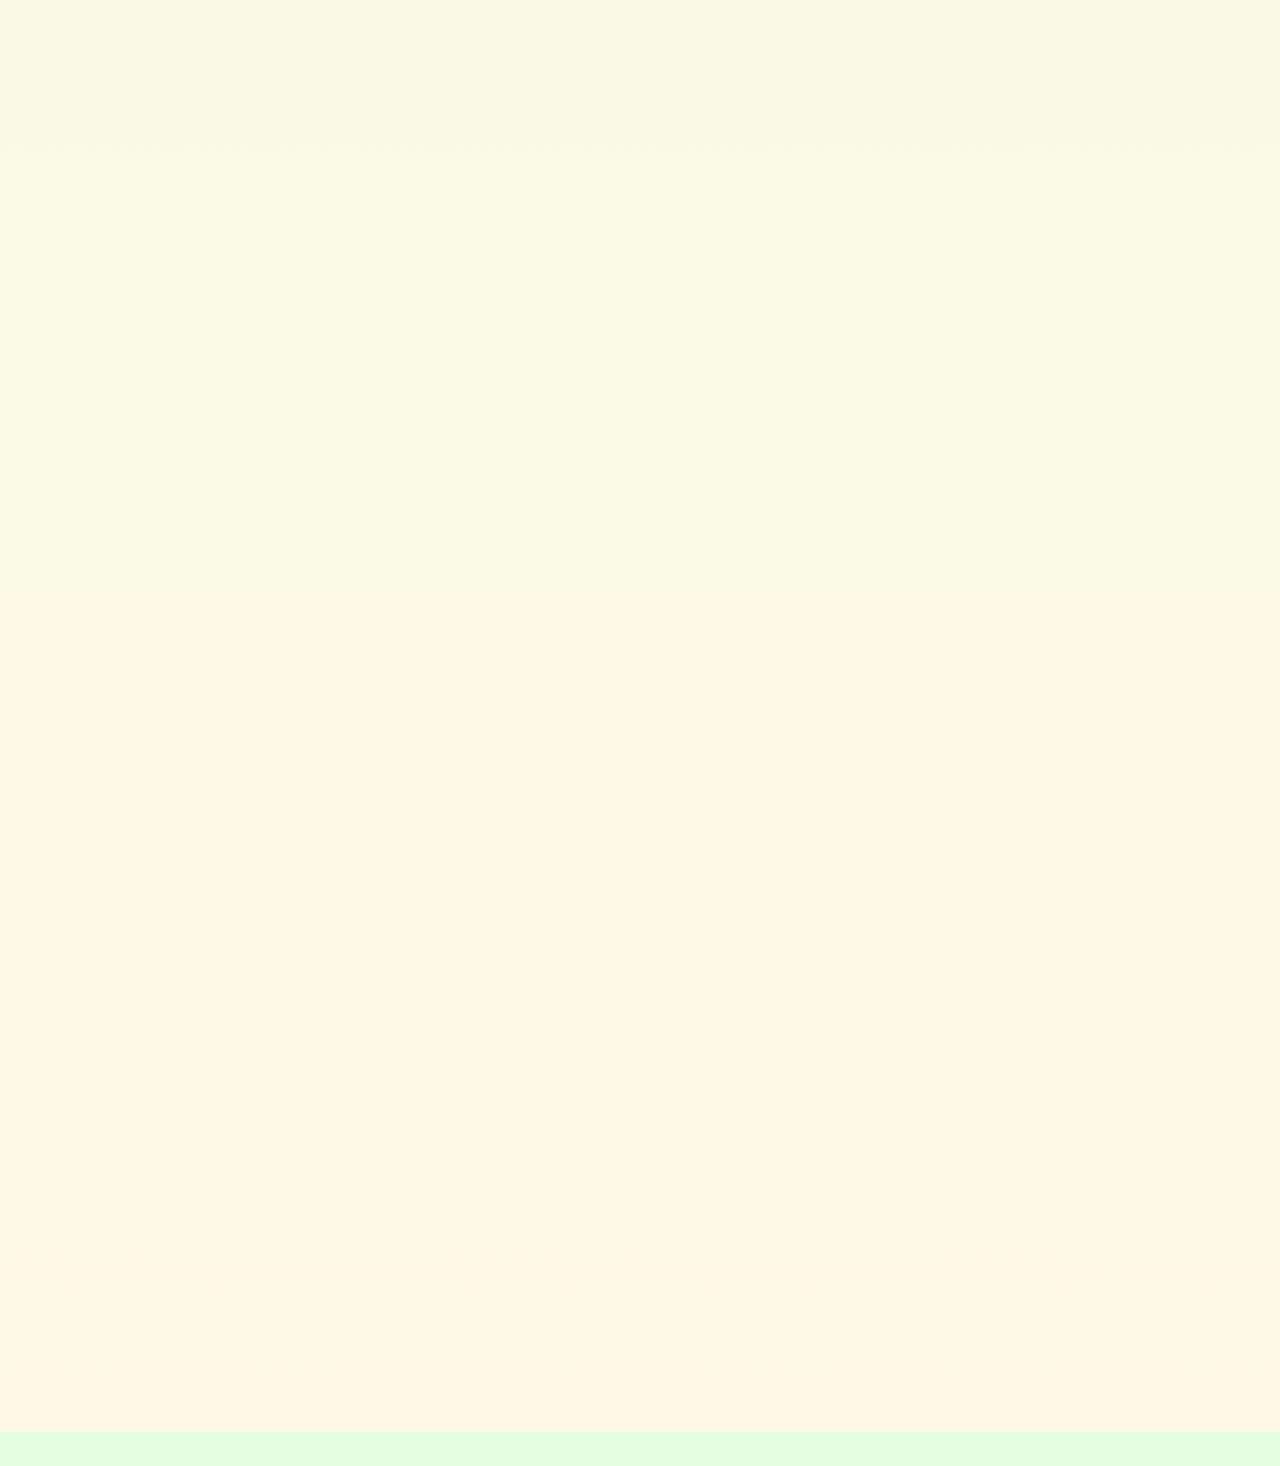
==== commit b5279209: "fix positions" ====
--- a/pages/about.html
+++ b/pages/about.html
@@ -20,12 +20,13 @@
         <div class="container">
           <a
             class="navbar-brand myname download-btn"
-            href="./Assets/RESUME_WEBDEV.pdf"
+            href="../Assets/RESUME_WEBDEV.pdf"
             download="CV.pdf"
             >SHOYA HORIUCHI</a
           >
           <button
             class="navbar-toggler"
+            id="nav-btn"
             type="button"
             data-bs-toggle="collapse"
             data-bs-target="#navbarNav"
@@ -84,7 +85,7 @@
                     me approach problems from unique perspectives. By combining
                     these technical skills with creative insights, I strive to
                     be a
-                    <span class="highlight-circle">one-of-a-kind</span>
+                    <span class="">one-of-a-kind</span>
                     developer who can adapt flexibly to meet customer needs.
                   </div>
                 </div>
@@ -312,7 +313,9 @@
     <footer>
       <div class="container slide-in-element">
         <div class="row align-items-start">
-          <div class="col-12 col-md-6 footer-brand copy-container">
+          <div
+            class="col-12 col-md-6 footer-brand copy-container d-none d-sm-block"
+          >
             <span>&copy; 2024 Shoya Horiuchi</span>
             <span>&#x2022;</span>
             <span>Portfolio</span>
@@ -331,7 +334,7 @@
               </li>
               <li>
                 <a
-                  href="./Assets/RESUME_WEBDEV.pdf"
+                  href="../Assets/RESUME_WEBDEV.pdf"
                   download="CV.pdf"
                   class="download-btn u-line"
                   >CV</a
@@ -349,7 +352,11 @@
           <div class="col-6 col-md-4 d-flex flex-column">
             <div class="footer-title bold">Contact</div>
             <ul class="footer-links">
-              <li><a href="#" class="u-line">Message</a></li>
+              <li>
+                <a href="mailto:diegoshoya2017@gmail.com" class="u-line"
+                  >Message</a
+                >
+              </li>
             </ul>
           </div>
         </div>
--- a/css/about.css
+++ b/css/about.css
@@ -58,6 +58,10 @@
 
 .navbar-nav{
     display: flex;
+}
+
+#nav-btn {
+
 }
 
 .navbar-nav .nav-link {
@@ -645,3 +649,20 @@
     width: 100%;
     transform: scaleX(1);
 }
+
+@media (max-width: 800px) {
+
+  .bio {
+    line-height:4rem;
+      font-weight: 600;
+      padding: 0 ;
+  }
+
+  .section2 {
+    align-content: center;
+    gap: 2rem;
+    padding: 2rem;
+    padding-top: 500vw;
+}
+
+}
